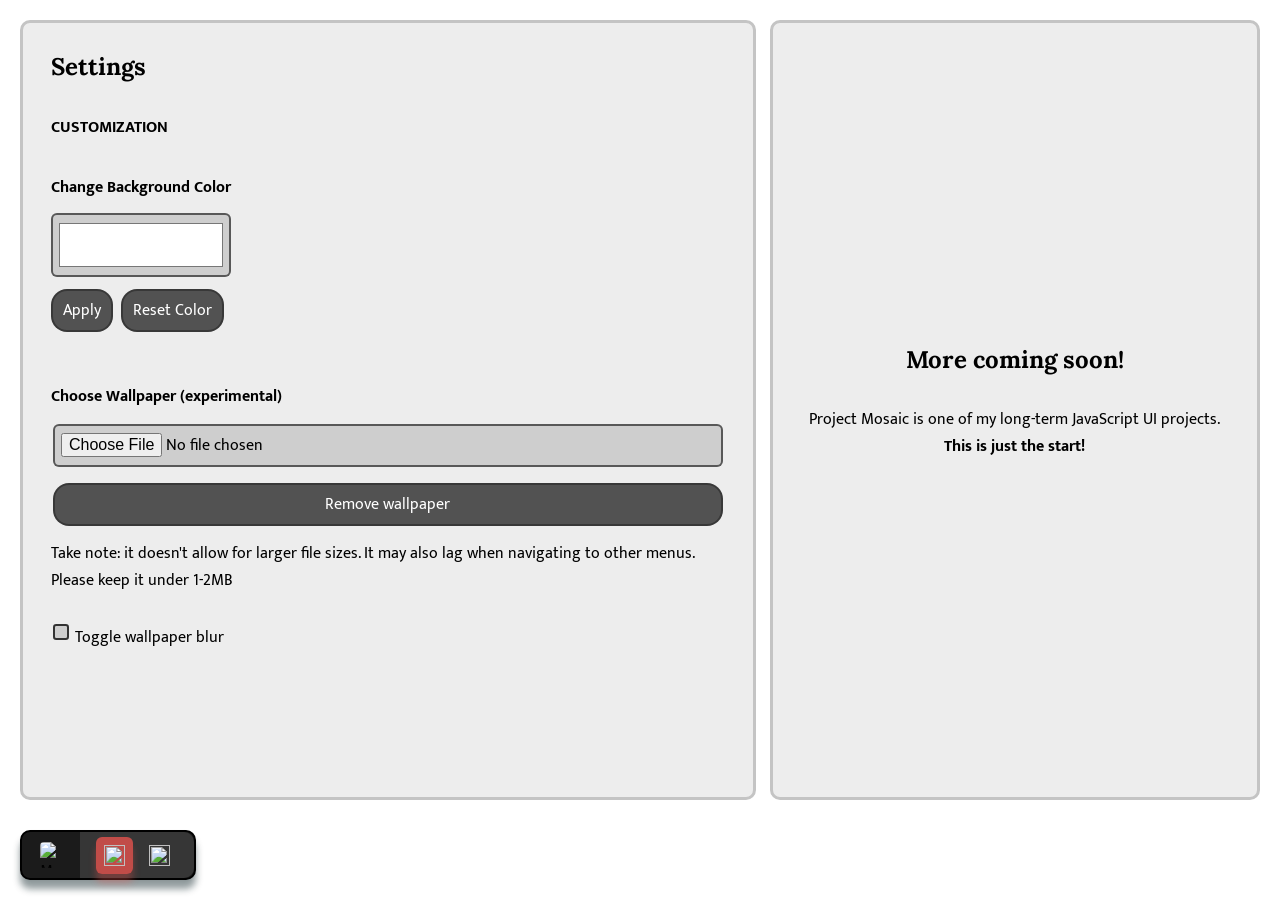
==== settings.html @ da39ecef "Add files via upload" ====
<!DOCTYPE html>
<html lang="en">
<head>
    <meta charset="UTF-8">
    <meta name="viewport" content="width=device-width, initial-scale=1.0">
    <title>Settings</title>
    <link rel="stylesheet" href="style.css">
    <script src="Settings.js" defer></script>
</head>
<body>
    <div id="wallpaper-layer"></div>

    <!---Nav bar-->
    <nav class="topbar" aria-label="Main navigation">

        <img src="assets/icon-04.png" width="30" height="30" alt="Mosaic logo">

        <div class="menu-buttonSection">

            <a id="settings" class="menu-button" href="settings.html" aria-label="Settings" aria-current="page">
                <img src="assets/Icon-01.png" width="35" height="35" alt="">
            </a>

            <a id="todo" class="menu-button" href="index.html" aria-label="To-do list">
                <img src="assets/Icon-02.png" width="35" height="35" alt="">
            </a>

        </div>
    </nav>

    <!---Settings-->
    <main class="settings-main">

        <section class="settings-panel settings-customization">

            <h1>Settings</h1>
            <h4>CUSTOMIZATION</h4>

            <label for="backgroundColor"><b>Change Background Color</b></label>
            <input type="color" id="backgroundColor" value="#ffffff">

            <div class="settings-actions">
                <button id="applyColor" type="button">Apply</button>
                <button id="reset" type="button">Reset Color</button>
            </div>

            <br>
            <label for="wallpaper-upload"><b>Choose Wallpaper (experimental)</b></label>
            <input type="file" id="wallpaper-upload" accept="image/*">
            <button id="remove-wallpaper" type="button">Remove wallpaper</button>
            <p>Take note: it doesn't allow for larger file sizes. It may also lag when navigating to other menus.<br>Please keep it under 1-2MB</p>
            <label for="blur">
                <input id="blur" name="wallpaper-blur" type="checkbox">
                Toggle wallpaper blur
            </label>
        </section>

        <section class="settings-panel settings-about">
            <h2>More coming soon!</h2>
            <p>Project Mosaic is one of my long-term JavaScript UI projects. <strong>This is just the start!</strong></p>
        </section>

    </main>
</body>
<script>
    const savedColor = localStorage.getItem("backgroundColor");

    if (savedColor !== null) {
        document.documentElement.style.setProperty(
            "--background-color",
            savedColor
        );
        document.getElementById("backgroundColor").value = savedColor;
    }
</script>
</html>
---- style.css ----
/* Load the project's display and body fonts. */
@import url('https://fonts.googleapis.com/css2?family=Lora:ital,wght@0,400..700;1,400..700&family=Mukta+Vaani:wght@200;300;400;500;600;700;800&display=swap');
 
:root {
/* CSS HEX */
--midnight-violet: #331832ff;
--raspberry-red: #d81e5bff;
--cinnabar: #f0544fff;
--ash-grey: #c6d8d3ff;
--papaya-whip: #fdf0d5ff;

--background-color: #ffffff;
}

/* Use the readable body font throughout the page. */
body {
    font-family: 'Mukta Vaani', sans-serif;
    margin: 0;
    background-color: var(--background-color);
    isolation: isolate;

    background-size: cover;
    background-position: center;
    background-repeat: no-repeat;
    background-attachment: fixed;
}

#wallpaper-layer {
    position: fixed;
    inset: 0;
    z-index: -1;

    background-size: cover;
    background-position: center;
    background-repeat: no-repeat;

    pointer-events: none;
}

#wallpaper-layer.wallpaper-blurred {
    filter: blur(8px);
    transform: scale(1.03);
}

/* Use the decorative font for primary headings. */
h1, h2, h3 {
    font-family: 'Lora', sans-serif;
}

/* Keep smaller headings in the body font with a bold weight. */
h4, h5, h6 {
    font-family: 'Mukta Vaani', sans-serif;
}

/* Add space inside the main content area. */
main {
    box-sizing: border-box;
    display: grid;
    grid-template-columns: minmax(0, 1.5fr) minmax(0, 0.7fr);
    grid-template-rows: auto auto minmax(0, 1fr); /* Add a dedicated row for the browser-like tab strip. */
    gap: 14px;
    height: 100%;
    min-height: 0;
    padding: 20px 20px 20px;
}

.mainArea {
    display: block;
    height: 100vh;
    height: 100dvh;
    min-height: 0;
    width: 100%;
}

main > #message {
    grid-column: 1 / -1;
    margin: 0;
}

main > section {
    box-sizing: border-box;
    min-width: 0;
    min-height: 0;
    margin: 0;
    overflow: auto;
}

/* Give sections a dark red background and spacing from following sections. */
section {
    background: #ededed;
    border: 3px solid #c4c4c4;
    padding: 20px;
    margin-bottom: 20px;
    border-radius: 10px;
}

.settingsection {
    border-radius: 0px;
    background-color: rgb(223, 222, 222);
    padding: 20px;
    gap: 10px;
}

.settings-main {
    grid-template-columns: minmax(0, 1.5fr) minmax(0, 1fr);
    grid-template-rows: minmax(0, 1fr);
    height: 100vh;
    height: 100dvh;
    padding: 20px 20px 100px;
}

.settings-main .settings-panel {
    display: flex;
    flex-direction: column;
    gap: 12px;
    padding: 28px;
}

.settings-main > section.settings-customization {
    grid-column: 1;
    grid-row: 1;
}

.settings-main > section.settings-about {
    grid-column: 2;
    grid-row: 1;
}

.settings-main h1,
.settings-main h2,
.settings-main h4,
.settings-main p {
    margin-top: 0;
}

.settings-customization input[type="color"] {
    box-sizing: border-box;
    cursor: pointer;
    height: 64px;
    margin: 0;
    padding: 4px;
    width: min(100%, 180px);
}

.settings-actions {
    display: flex;
    flex-wrap: wrap;
    gap: 8px;
}

.settings-actions button {
    margin: 0;
}

.settings-about {
    justify-content: center;
}

.settings-about h2,
.settings-about p {
    text-align: center;
}

@media (max-width: 800px) {
    .settings-main {
        align-content: start;
        grid-template-columns: minmax(0, 1fr);
        grid-template-rows: auto auto;
        height: auto;
        min-height: 100vh;
        min-height: 100dvh;
        padding: 20px 16px 100px;
    }

    .settings-main .settings-panel {
        min-height: 0;
    }

    .settings-main > section.settings-customization {
        grid-column: 1;
        grid-row: 1;
    }

    .settings-main > section.settings-about {
        grid-column: 1;
        grid-row: 2;
    }

    .settings-about {
        min-height: 180px;
    }
}












.topbar {
    position: fixed;
    top: 93%;
    left: 86%;
    transform: translateX(-50%);

    display: flex;
    align-items: center;
    justify-content: flex-start;
    gap: 12px;

    padding: 8px 16px;
    width: fit-content;
    max-width: calc(100% - 32px);

    background: rgb(27, 27, 27);
    border: 2px solid black;
    border-radius: 10px;
    box-sizing: border-box;
    z-index: 1000;

    box-shadow: 0px 9px 7px #071e2270, 0px 1px 3px rgba(0, 0, 0, 0.06);
}

@media (min-width: 601px) {
    .topbar {
        top: auto;
        right: auto;
        bottom: 20px;
        left: 20px;
        transform: none;
    }
}

.topbar > img:first-child {
    box-sizing: border-box;
    width: 30px;
    height: 30px;
    padding: 2px;
    border-radius: 6px;
    object-fit: contain;
}

.topbar .menu-icon {
    background: none;
    border: none;
    padding: 4px;
    margin: 0;
    width: 40px;
    height: 35px;
    border-radius: 0px;
    display: grid;
    place-items: center;
    cursor: pointer;
}
.topbar .menu-button {
    box-sizing: border-box;
    background: none;
    border: none;
    padding: 7px;
    margin: 0;
    width: 37px;
    height: 37px;
    border-radius: 6px;
    display: grid;
    place-items: center;
    flex: 0 0 37px;
    cursor: pointer;
    border: 1px solid #f0544f00;
    transition: background-color 0.2s;
}

.topbar .menu-button:hover {
    background: #f0544f38;
    border: 1px solid #f0544f4d;
    border-radius: 6px;
}

.topbar .menu-button[aria-current="page"] {
    background: rgba(240, 84, 79, 0.745);
    border: 1px solid #f0544f00;
    box-shadow: 0px 9px 7px rgba(240, 84, 79, 0.323);
}

.topbar .menu-button img {
    display: block;
    width: 100%;
    height: 100%;
    object-fit: contain;
}

.menu-buttonSection {
    display: flex;
    align-items: center;
    justify-content: flex-start;
    gap: 8px;
    padding: 0 16px;
    background: #363636;
    align-self: stretch;
    margin: -8px -16px -8px 0;
    padding-right: 16px;
    border-radius: 0 10px 10px 0;
}

.search {
    background: #000000;
    color:white;
    border: 2px solid #666666;
    border-radius: 10px;
    padding: 9px 9px;
    display: flex;
    height: 70%;
    width: 100%
}

.todo-section {
    padding: 4px 15px 15px;
    display: flex;
    flex-direction: row;
    background: rgb(27, 27, 27);
    border: 2px solid black;
    border-radius: 14px;
    box-shadow: 0px 9px 7px #071e2270, 0px 1px 3px rgba(0, 0, 0, 0.06);
}

.todo-section form {
    display: grid;
    grid-template-columns: minmax(0, 1fr) minmax(0, 1fr) auto;
    gap: 8px;
    width: 100%;
}

.todo-section form .todoHeaderText {
    grid-column: 1 / -1;
}

.todo-section form label,
.todo-section form input {
    box-sizing: border-box;
    width: 100%;
    min-width: 0;
}

.todo-section-input {
    background:black;
    color: white;
    border: 2px solid rgba(255, 255, 255, 0.494);
    transition: 0.2s;
}

.todo-section-input:hover {
    background:rgb(34, 34, 34);
    color: white;
    border: 2px solid rgba(255, 255, 255, 0.494);
    transition: 0.2s;
}

.todo-section-button {
    background:rgb(201, 54, 54);
    color: white;
    border: 2px solid rgba(255, 255, 255, 0.494);
    transition: 0.2s;
}

.todo-section-button:hover {
    background:rgb(201, 54, 54);
    color: white;
    border: 2px solid rgba(255, 255, 255, 0.494);
    transition: 0.2s;
}

.todo-section form .todo-section-button {
    justify-self: start;
    width: auto;
}

@media (min-width: 601px) and (max-width: 1100px) {
    .todo-section form {
        grid-template-columns: repeat(2, minmax(0, 1fr));
    }

    @media (max-width: 600px) {
        .todo-section form {
            grid-template-columns: minmax(0, 1fr);
        }

        .todo-section form .todo-section-button {
            width: auto;
        }
    }

    .todo-section form .todoHeaderText,
    .todo-section form .todo-section-button {
        grid-column: 1 / -1;
    }

    .todo-section form .todo-section-button {
        width: 100%;
    }
}



.list-browser {
    box-sizing: border-box;
    background: rgb(27, 27, 27);
    border: 2px solid black;
    grid-column: 1 / -1; 
    grid-row: 2; 
    display: flex;
    align-items: center;
    gap: 8px;
    min-width: 0;
    padding: 8px 15px;
    border-radius: 10px;
    overflow-x: auto;
    overflow-y: hidden;
    box-shadow: 0px 9px 7px #071e2270, 0px 1px 3px rgba(0, 0, 0, 0.06);
}

#todo-tabs { 
    display: flex;
    flex: 0 0 auto;
    flex-wrap: nowrap; 
    align-items: center; 
    gap: 6px;
    width: max-content;
    margin: 0;
    padding: 0;
}

#todo-tabs .list-tab-select,
#todo-tabs .list-tab-close {
    display: grid;
    flex: 0 0 auto; /* Keep tab labels readable without shrinking. */
    box-sizing: border-box; /* Include padding and border in the matching height. */
    place-items: center;
    height: 38px; /* Set the same explicit control height. */
    margin: 0; /* Remove global button margin from tab alignment. */
    border: 2px solid rgba(0, 0, 0, 0.252);
}

#todo-tabs .list-tab-select  {
    max-width: none;
    border-radius: 20px 0 0 20px;
    background: rgba(238, 238, 238, 0.274);
    padding: 0px 15px 0px;
    color: white;
    transition: 0.2s;
}

#todo-tabs .list-tab-select.list-tab-user {
    max-width: none;
    border-radius: 20px 0 0 20px;
    background: rgba(238, 238, 238, 0.274);
    padding: 0px 15px 0px;
    color: white;
    transition: 0.2s;
}

#todo-tabs .list-tab-select.list-tab-user:hover {
    border: solid 2px white;
    transition: 0.2s;
}





.list-tab {
    flex-shrink: 0;
}

#todo-tabs .list-tab-select[aria-selected="true"] {
    background: #f0544fff;
    border-color: transparent;
    padding: 0px 15px 0px;
    color: white;
}

#todo-tabs .list-tab-select[aria-selected="true"]:hover {
    background: #f0544fff;
    border-color: transparent;
    padding: 0px 15px 0px;
    color: white;
}

#todo-tabs .list-tab-select.list-tab-default[aria-selected="true"]:hover {
    background: #f0544fff;
    border-color: transparent;
    padding: 0px 15px 0px;
    color: white;
}

#add-list {
    box-sizing: border-box;
    display: grid;
    flex: 0 0 38px;
    place-items: center;
    height: 38px;
    margin: 0;
    padding: 0 10px;
    background: #00000077;
    border: 2px solid rgba(0, 0, 0, 0.426);
    border-radius: 20px;
    transition: 0.2s;
}

#add-list:hover {
    background: #f0544f;
    transition: 0.2s;
}

.list-tab { /* Pair each tab with its own close button. */
    display: inline-flex; /* Keep the label and close affordance together. */
    flex: 0 0 auto; /* Preserve tab width while scrolling. */
    align-items: center; /* Align both controls vertically. */
    min-width: 0; /* Prevent long names from widening the whole tab strip. */
}

#list-title {
    box-sizing: border-box;
    width: 100%;
    max-width: 100%;
    border: 0;
    background: transparent;
    color: inherit;
    font: inherit;
    font-family: 'Lora', sans-serif;
    background: none;
    border: 2px solid #80808052;
}

#list-title:hover {
    border: solid 2px rgba(7, 7, 7, 0.589);
    background-color: #cecece;
}

#todo-tabs .list-tab-close { 
    border-radius: 0px 20px 20px 0px;
    padding: 8px 12px;
    flex: 0 0 38px;
    border-left: 0;
    background: #000000b2;
    transform: 0.2s;
}
#todo-tabs .list-tab-close img {
    display: block;
    width: 15px;
    height: 15px;
    object-fit: contain;
}


#todo-tabs .list-tab-close:hover { 
    border-radius: 0px 20px 20px 0px;
    padding: 8px 12px;
    flex: 0 0 38px;
    border-left: 0;
    background: #000000f6;
    transform: 0.2s;
}

#todo-tabs .list-tab-select.list-tab-default {
    border-radius: 20px;
    padding: 0px 15px 0px;
}
#todo-tabs .list-tab-select.list-tab-default:hover {
    border: solid 2px white;
}



/* scrollbar stuff */

.list-browser {
    scrollbar-width: thin; 
    scrollbar-color: #f0544f #d0d0d0;
}

.list-browser::-webkit-scrollbar {
    height: 8px; /* Horizontal scrollbar height */
}

.list-browser::-webkit-scrollbar-track {
    background: #d0d0d0;
    border-radius: 8px;
}

.list-browser::-webkit-scrollbar-thumb {
    background: #f0544f;
    border-radius: 8px;
}





.todoHeaderText {
    color: white;
    font-size: 15px;
    margin-bottom: 2px;
}

.task-detail {
    grid-column: 2;
    grid-row: 3; /* Position task editing under the shared list-tab bar. */
}

main > section:not(.task-detail) { /* Place the task list beside its editor. */
    grid-column: 1; /* Keep the main list in the first column. */
    grid-row: 3; /* Align it beneath the shared tab strip. */
}

.task-detail form:not([hidden]) {
    display: grid;
    gap: 8px;
    max-width: 560px;
}

.task-detail input:not([type="checkbox"]),
.task-detail textarea {
    box-sizing: border-box;
    width: 100%;
    max-width: 100%;
}

.task-detail textarea {
    background-color: #cecece;
    border: 2px solid rgba(7, 7, 7, 0.589);
    border-radius: 6px;
    font: inherit;
    padding: 6px;
}

.task-attachments {
    display: grid;
    gap: 8px;
    min-width: 0;
}

.task-attachments > label {
    font-weight: 700;
    font-family: 'Mukta Vaani', sans-serif;
}

.task-attachments input[type="file"] {
    max-width: 100%;
    font-family: 'Mukta Vaani', sans-serif; ;
    transition: 0.2s;
}

#task-attachment-input::file-selector-button {
    font: inherit;
    background-color: rgba(0, 0, 0, 0.22);
    border: 2px solid rgba(0, 0, 0, 0.474);
    border-radius: 5px;
    color: black;
    padding: 10px;
    transition: 0.2s;
}

#task-attachment-input::file-selector-button:hover {
    background-color: #f0544f55;
    transition: 0.2s;
    border: 2px solid #f0544fe5;
}

#task-attachment-input:hover {
    background-color: rgba(240, 84, 79, 0.242);
    border: 2px solid rgba(0, 0, 0, 0.474);
    border-radius: 5px;
    color: black;
    transition: 0.2s;
}

#task-attachment-list {
    display: grid;
    gap: 6px;
    list-style: none;
    margin: 0;
    padding: 0;
}

#task-attachment-list li {
    align-items: center;
    background: rgba(0, 0, 0, 0.12);
    border: 2px solid rgba(0, 0, 0, 0.25);
    border-radius: 6px;
    display: flex;
    flex-wrap: wrap;
    gap: 8px;
    min-width: 0;
    padding: 8px;
}

#task-attachment-list li > span {
    flex: 1 1 180px;
    overflow-wrap: anywhere;
}

.attachment-preview-button {
    background: transparent;
    border: 1px solid rgba(0, 0, 0, 0.35);
    border-radius: 4px;
    cursor: pointer;
    flex: 0 0 56px;
    height: 56px;
    overflow: hidden;
    padding: 0;
    width: 56px;
}

.attachment-preview-button img {
    display: block;
    height: 100%;
    object-fit: cover;
    width: 100%;
}

.attachment-preview-button:focus-visible,
.task-image-preview button:focus-visible {
    outline: 3px solid #2563eb;
    outline-offset: 2px;
}

.task-image-preview {
    box-sizing: border-box;
    background: rgba(0, 0, 0, 0.12);
    border: 2px solid rgba(0, 0, 0, 0.25);
    border-radius: 6px;
    display: grid;
    flex: 1 1 100%;
    gap: 8px;
    min-width: 0;
    padding: 8px;
}

.task-image-preview-header {
    align-items: center;
    display: flex;
    flex-wrap: wrap;
    gap: 8px;
    justify-content: space-between;
    min-width: 0;
}

.task-image-preview-header span {
    flex: 1 1 180px;
    overflow-wrap: anywhere;
}

.task-image-preview img {
    display: block;
    height: auto;
    margin: 0 auto;
    max-height: 320px;
    max-width: 100%;
    object-fit: contain;
}

#task-attachment-list a,
#task-attachment-list button {
    flex: 0 0 auto;
}

#task-attachment-message {
    margin: 0;
}

.task-completed-label {
    align-items: center;
    display: flex;
    gap: 8px;
}

.task-completed-label input {
    margin: 0;
}

.task-detail-actions {
    display: flex;
    flex-wrap: wrap;
    gap: 8px;
}

textarea.task-title-input {
    box-sizing: border-box;
    font-family: 'Lora';
    font-size: 36px;
    font-weight: bold;
    background: none;
    border: 2px solid #80808052;
    line-height: 1.2;
    min-height: 2.4em;
    resize: vertical;
}

textarea.task-title-input:hover {
    font-weight: bold;
    border: solid 2px rgba(7, 7, 7, 0.589);
    background-color: #cecece;
    border-radius: 6px;
    transition: 0.2s;
}

.task-date-input {
    font-family: 'Mukta Vaani';
    font-size: 16px;
    background: none;
    border: 2px solid #80808052;
}

.task-date-input:hover {
    border: solid 2px rgba(7, 7, 7, 0.589);
    background-color: #cecece;
    border-radius: 6px;
    transition: 0.2s;
}

textarea.task-description-input {
    font-family: 'Mukta Vaani';
    font-size: 16px;
    background: none;
    border: 2px solid #80808052;
    border-radius: 6px;
    transition: 0.2s;
}

textarea.task-description-input:hover {
    border: solid 2px rgba(7, 7, 7, 0.589);
    background-color: #cecece;
    border-radius: 6px;
    transition: 0.2s;
}

#todo-table-body tr {
    cursor: pointer;
}

#todo-table-body tr:focus-visible {
    background-color: var(--cinnabar);
}

#todo-table-body tr.selected-task {
    background-color: var(--cinnabar);
}










input {
    background-color: #cecece;
    padding: 6px;
    font-family: "Mukta Vaani", sans-serif;
    font-size: 16px;
    border-radius: 6px;
    border: solid 2px rgba(7, 7, 7, 0.589);
    margin: 2px;
}

input[type="radio"] {
    font-family: "Mukta Vaani", sans-serif;
    appearance: none;
    width: 16px;
    height: 16px;
    border: 2px solid #333;
    border-radius: 20%;
    accent-color: #00272bff;
    padding: 1px;  
}
input[type="checkbox"] {
    appearance: none;
    width: 16px;
    height: 16px;
    border: 2px solid #333;
    border-radius: 20%;
    accent-color: #00272bff;
    padding: 1px;
}

input[type="radio"]:checked {
    background: #00272bff;
    border-color: #00272bff;
    box-shadow: inset 0 0 0 4px white;
}
input[type="checkbox"]:checked {
  background: #00272bff;
  border-color: #00272bff;
  box-shadow: inset 0 0 0 4px white;
}

input[type="range"] {
    background-color: red;
}

input[type="search"] {
    width: 100%
}



button {
    background:  rgb(82, 82, 82);
    padding: 6px 10px;
    font-family: "Mukta Vaani", sans-serif;
    font-size: 16px;
    border-radius: 16px;
    border: solid 2px rgba(56, 56, 56, 0.986);
    margin: 2px;
    color: white;
}

button:hover {
    background: #f0544fff;
    border: solid 2px rgb(188, 61, 57);
    cursor: pointer;
    color: black;
}

table {
    width: 100%;
    border-collapse: collapse;
}

th, td {
    padding: 10px;
    border-bottom: 1px solid black;
    text-align: left;
}

tr:hover {
    background-color: #66666670;
}

/* Visually distinguish completed tasks after they are moved to the bottom. */
.completed-task {
    color: #3b3b3b;
    background-color: #00800046;
    text-decoration: line-through;
}

.completed-task td:first-child {
    text-decoration: line-through;
    
}

.completed-task:hover {
    background-color: #008000be;
    color: white;
}

.overdue-task {
    background-color: rgba(238, 46, 49, 0.445);
    color: black;
    box-shadow: inset 4px 0 var(--racing-red);
}

.overdue-task:hover {
    color: black;
    background-color: rgba(238, 46, 49, 0.801);
}

@media (max-width: 1100px) {
    #task-detail-empty img {
        display: none;
    }

    #task-detail-empty:not([hidden]) {
        box-sizing: border-box;
        display: flex;
        flex-direction: column;
        justify-content: center;
        min-height: 100%;
        text-align: center;
    }
}



@media (max-width: 600px) {
    .settings-main {
        padding: 88px 12px 100px;
    }

    .mainArea {
        height: auto;
        min-height: 100vh;
        min-height: 100dvh;
    }

    main {
        grid-template-columns: minmax(0, 1fr);
        grid-template-rows: auto auto minmax(55vh, auto) minmax(45vh, auto); /* Reserve separate mobile rows for tabs and both panels. */
        min-height: 100vh;
        min-height: 100dvh;
        height: auto;
        padding: 88px 12px 12px;
    }

    main > #message,
    .task-detail {
        grid-column: 1;
    }

    .task-detail {
        grid-row: auto; /* Let the editor follow the list vertically on mobile. */
    }

    .list-browser { /* Stack browser tabs above list actions on phones. */
        flex-wrap: wrap; /* Wrap controls when the viewport is narrow. */
        align-items: center; /* Keep wrapped controls vertically aligned. */
    }

    .topbar {
        top: 30px;
        right: auto;
        left: 8px;
        transform: none;
        width: calc(100% - 16px);
        max-width: none;
        gap: 10px;
        padding: 6px 10px;
    }

    .menu-buttonSection {
        flex: 1 1 auto;
        min-width: 0;
        gap: 10px;
        margin: -6px -10px -6px 0;
        padding: 0 10px;
    }

    .topbar .search {
        flex: 1 1 0;
        width: auto;
        min-width: 0;
        box-sizing: border-box;
        padding: 6px;
        width: 50%;
    }
}
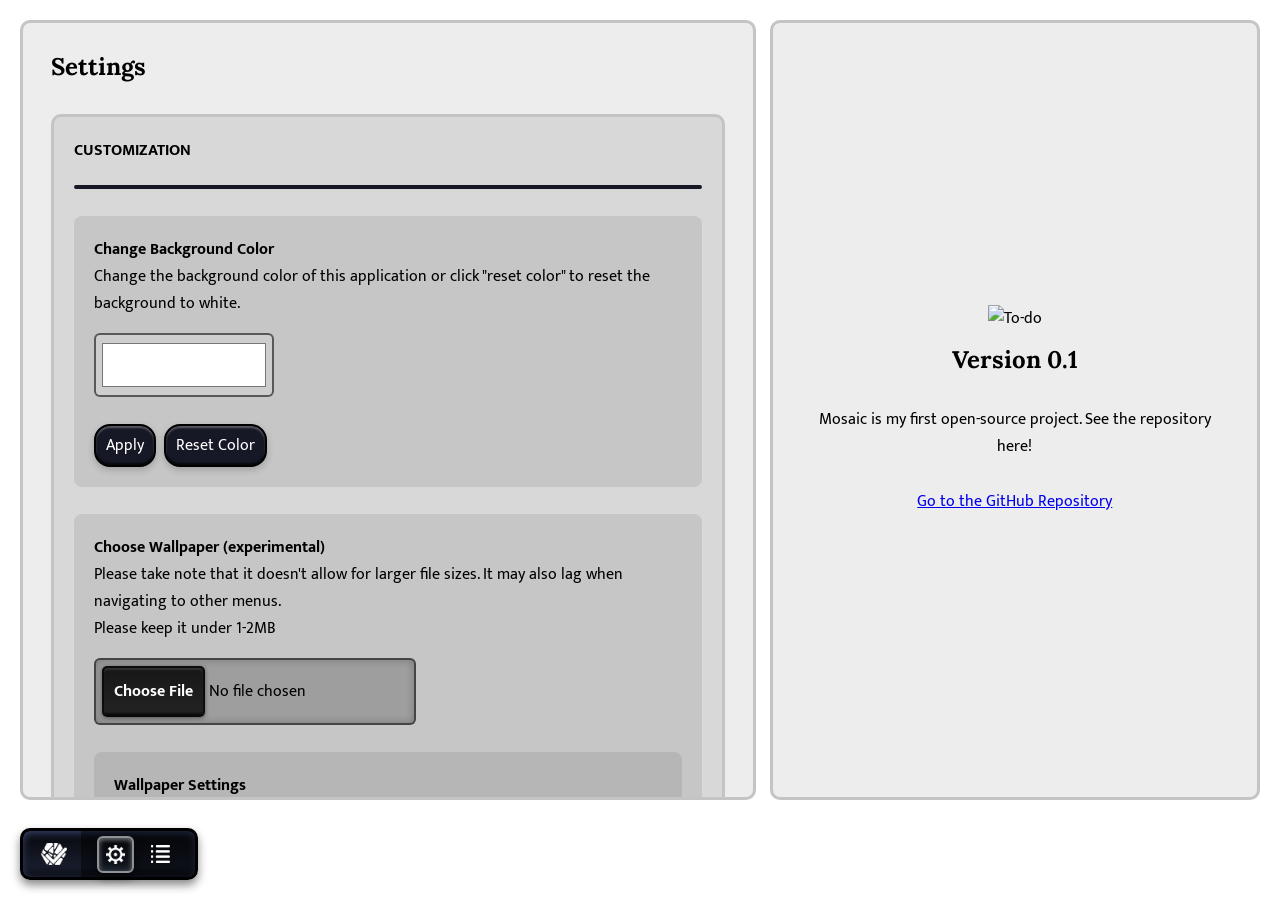
==== commit fbfb7453: "Revamp settings page with customization and backup features Updated settings.html to enhance customi" ====
--- a/settings.html
+++ b/settings.html
@@ -6,6 +6,7 @@
     <title>Settings</title>
     <link rel="stylesheet" href="style.css">
     <script src="Settings.js" defer></script>
+    <script src="Port.js" defer></script>
 </head>
 <body>
     <div id="wallpaper-layer"></div>
@@ -31,36 +32,102 @@
     <!---Settings-->
     <main class="settings-main">
 
-        <section class="settings-panel settings-customization">
+        <section class="settings-panel settings-customization texture">
 
             <h1>Settings</h1>
+
+            <!--Customization Section-->
+            <section class="settings-subsection">
             <h4>CUSTOMIZATION</h4>
-
-            <label for="backgroundColor"><b>Change Background Color</b></label>
-            <input type="color" id="backgroundColor" value="#ffffff">
-
+            <hr class="settings-divider">
+            <br>
+            
+            <div class="settings-subsubsection">
+            <!--Background Color-->
+            <label for="backgroundColor"><b>Change Background Color</b></label><br>
+            <p>Change the background color of this application or click "reset color" to reset the background to white.</p>
+            <input type="color" id="backgroundColor" value="#ffffff"><br><br>
+            
+            <!--Apply/Reset Color-->
             <div class="settings-actions">
                 <button id="applyColor" type="button">Apply</button>
                 <button id="reset" type="button">Reset Color</button>
             </div>
+            </div>
+            
+            <br>
 
-            <br>
-            <label for="wallpaper-upload"><b>Choose Wallpaper (experimental)</b></label>
-            <input type="file" id="wallpaper-upload" accept="image/*">
-            <button id="remove-wallpaper" type="button">Remove wallpaper</button>
-            <p>Take note: it doesn't allow for larger file sizes. It may also lag when navigating to other menus.<br>Please keep it under 1-2MB</p>
+            
+            <!--Experimental Wallpaper Feature-->
+            <div class="settings-subsubsection">
+            <label for="wallpaper-upload"><b>Choose Wallpaper (experimental)</b></label><BR>
+                <p>Please take note that it doesn't allow for larger file sizes. It may also lag when navigating to other menus.<br>Please keep it under 1-2MB</p>
+            <input type="file" id="wallpaper-upload" accept="image/*"><BR><br>
+            
+            <div class="settings-subsubsection">
+            <p><b>Wallpaper Settings</b></p>
+            
+            <!--Experimental Wallpaper Blur-->
             <label for="blur">
                 <input id="blur" name="wallpaper-blur" type="checkbox">
                 Toggle wallpaper blur
             </label>
+
+            <!--Remove Wallpaper-->
+            <br><br>
+            <button id="remove-wallpaper" type="button">Remove wallpaper</button>
+            </div>
+            </div>
+
+            </section>
+
+            <!--Backup Section-->
+            <section class="settings-subsection">
+            <h4>BACKUP</h4>
+            <hr class="settings-divider">
+            <br>
+
+            <p class="status" id="backupmessage" role="status" aria-live="polite"></p>
+
+            <p>Export your list, attatchments and settings to a downloadable JSON file</p>
+            <button id="export-backup" type="button">Export all data</button><br><br>
+            <br>
+
+            <p>Import your list, attatchments and settings from an instance of Mosaic<BR><B>IMPORTING WILL REPLACE ALL YOUR DATA AND IS NOT REVERSABLE.</B></p> 
+            <input id="import-backup-file" type="file" accept=".json,application/json" hidden>
+            <button id="import-backup" type="button">Import Backup</button><br><br>
+            </section>
         </section>
 
-        <section class="settings-panel settings-about">
-            <h2>More coming soon!</h2>
-            <p>Project Mosaic is one of my long-term JavaScript UI projects. <strong>This is just the start!</strong></p>
+        <!--About Section-->
+        <section class="settings-panel settings-about texture">
+            <center>
+            <img 
+                src="assets/mosaic.png" 
+                width="250" 
+                height="46" 
+                alt="To-do">
+            </center>
+            <h2>Version 0.1</h2>
+            <p>Mosaic is my first open-source project. See the repository here!</p>
+            <center><a href="https://github.com/anythingbutausername/mosaic">Go to the GitHub Repository</a></center>
+
         </section>
 
     </main>
+
+    <!--Import confirmation dialog-->
+    <dialog class="BadConfirmation" id="import-confirmation" aria-labelledby="import-confirmation-title">
+
+        <center><h2 id="import-confirmation-title">Replace Mosaic data?</h2></center>
+        <center><p>Importing this backup will replace all Mosaic data on this device. <b>This is not reversable!</b></p></center>
+
+        <div class="confirmation-actions">
+            <button class="importantButton" id="cancel-import" type="button">Cancel</button>
+            <button class="DangerButton" id="confirm-import" type="button">Import backup</button>
+        </div>
+
+    </dialog>
 </body>
 <script>
     const savedColor = localStorage.getItem("backgroundColor");
@@ -73,4 +140,4 @@
         document.getElementById("backgroundColor").value = savedColor;
     }
 </script>
-</html>+</html>
--- a/style.css
+++ b/style.css
@@ -3,11 +3,11 @@
  
 :root {
 /* CSS HEX */
---midnight-violet: #331832ff;
---raspberry-red: #d81e5bff;
---cinnabar: #f0544fff;
---ash-grey: #c6d8d3ff;
---papaya-whip: #fdf0d5ff;
+--shadow-grey: #161925ff;
+--twilight-indigo: #23395bff;
+--rich-cerulean: #406e8eff;
+--powder-blue: #8ea8c3ff;
+--frozen-water: #cbf7edff;
 
 --background-color: #ffffff;
 }
@@ -191,17 +191,18 @@
     }
 }
 
-
-
-
-
-
-
-
-
-
-
-
+/*PAPER TEXTURE!*/
+
+.texture {
+    background-image: url("assets/papertexture.jpg");
+    background-repeat: repeat;
+    background-size: 300px 300px;
+}
+
+
+
+/*MENU BAR SECTION*/
+/*Menu bar (name like that because it was intended to be a top nav bar*/
 .topbar {
     position: fixed;
     top: 93%;
@@ -217,13 +218,15 @@
     width: fit-content;
     max-width: calc(100% - 32px);
 
-    background: rgb(27, 27, 27);
-    border: 2px solid black;
+    background: linear-gradient(to bottom, rgb(7, 8, 12), #1e2335);
+    border: 3px solid black;
     border-radius: 10px;
     box-sizing: border-box;
     z-index: 1000;
 
-    box-shadow: 0px 9px 7px #071e2270, 0px 1px 3px rgba(0, 0, 0, 0.06);
+    box-shadow: inset 0 2px 8px #3e4975, /*Light*/
+        inset 0 -4px 8px rgb(0, 0, 0), /*Dark*/
+        0 5px 10px rgba(0, 0, 0, 0.468) /*Shadow beneath*/
 }
 
 @media (min-width: 601px) {
@@ -236,6 +239,7 @@
     }
 }
 
+/*logo*/
 .topbar > img:first-child {
     box-sizing: border-box;
     width: 30px;
@@ -245,6 +249,7 @@
     object-fit: contain;
 }
 
+/*mosaic icon*/
 .topbar .menu-icon {
     background: none;
     border: none;
@@ -257,6 +262,8 @@
     place-items: center;
     cursor: pointer;
 }
+
+/*menu button*/
 .topbar .menu-button {
     box-sizing: border-box;
     background: none;
@@ -270,22 +277,39 @@
     place-items: center;
     flex: 0 0 37px;
     cursor: pointer;
-    border: 1px solid #f0544f00;
+    border: 2px solid #f0544f00;
     transition: background-color 0.2s;
 }
 
+/*when hovered*/
 .topbar .menu-button:hover {
-    background: #f0544f38;
-    border: 1px solid #f0544f4d;
+    background: linear-gradient(to bottom, rgb(7, 8, 12), #1e2335);
+    border: 2px solid #ffffff8c;
     border-radius: 6px;
-}
-
+    transition: 0.2s
+}
+
+/*when hovered*/
+.topbar .menu-button:active {
+    background: linear-gradient(to bottom, rgb(7, 8, 12), #1e2335);
+    border: 2px solid #ffffff8c;
+    border-radius: 6px;
+    box-shadow: inset 0 -2px 8px #b3dfff32, /*Light*/
+        inset 0 2px 4px rgba(137, 137, 137, 0.715), /*Dark*/
+        0 5px 10px rgba(0, 0, 0, 0.468) /*Shadow beneath*/;
+    transition: 0.2s
+}
+
+/*when active*/
 .topbar .menu-button[aria-current="page"] {
-    background: rgba(240, 84, 79, 0.745);
-    border: 1px solid #f0544f00;
-    box-shadow: 0px 9px 7px rgba(240, 84, 79, 0.323);
-}
-
+    border: 2px solid #ffffff8c;
+    box-shadow: inset 0 -2px 8px #b3dfff32, /*Light*/
+        inset 0 2px 4px rgba(137, 137, 137, 0.715), /*Dark*/
+        0 5px 10px rgba(0, 0, 0, 0.468) /*Shadow beneath*/;
+        transition: 0.2s;
+}
+
+/*button image*/
 .topbar .menu-button img {
     display: block;
     width: 100%;
@@ -293,40 +317,60 @@
     object-fit: contain;
 }
 
+/*secondary section where the buttons are*/
 .menu-buttonSection {
     display: flex;
     align-items: center;
     justify-content: flex-start;
     gap: 8px;
     padding: 0 16px;
-    background: #363636;
+    background: rgba(0, 0, 0, 0.459);
     align-self: stretch;
     margin: -8px -16px -8px 0;
     padding-right: 16px;
-    border-radius: 0 10px 10px 0;
-}
-
-.search {
-    background: #000000;
-    color:white;
-    border: 2px solid #666666;
-    border-radius: 10px;
-    padding: 9px 9px;
-    display: flex;
-    height: 70%;
-    width: 100%
-}
-
+    border-radius: 0 7px 7px 0;
+}
+
+
+/*TODO HEADER SECTION*/
+/*list names*/
+#list-title {
+    box-sizing: border-box;
+    width: 100%;
+    max-width: 100%;
+    border: 0;
+    background: transparent;
+    color: inherit;
+    font: inherit;
+    font-family: 'Lora', sans-serif;
+    background: none;
+    border: 2px solid #80808052;
+}
+
+/*list name on hover*/
+#list-title:hover {
+    border: solid 2px rgba(7, 7, 7, 0.589);
+    background-color: #cecece;
+}
+
+
+/*ADD TASK SECTION*/
+/*todo section itself*/
 .todo-section {
     padding: 4px 15px 15px;
     display: flex;
     flex-direction: row;
-    background: rgb(27, 27, 27);
-    border: 2px solid black;
+    background: linear-gradient(to bottom, rgb(7, 8, 12), #1e2335);
+    border: 3px solid black;
     border-radius: 14px;
-    box-shadow: 0px 9px 7px #071e2270, 0px 1px 3px rgba(0, 0, 0, 0.06);
-}
-
+
+
+    box-shadow: inset 0 2px 8px #3e4975, /*Light*/
+            inset 0 -4px 8px rgb(0, 0, 0), /*Dark*/
+            0 5px 10px rgba(0, 0, 0, 0.468) /*Shadow beneath*/
+}
+
+/*form positioning*/
 .todo-section form {
     display: grid;
     grid-template-columns: minmax(0, 1fr) minmax(0, 1fr) auto;
@@ -334,8 +378,10 @@
     width: 100%;
 }
 
+/*header task, labels, texts*/
 .todo-section form .todoHeaderText {
     grid-column: 1 / -1;
+    font-weight: bold;
 }
 
 .todo-section form label,
@@ -345,33 +391,50 @@
     min-width: 0;
 }
 
+
+/*Inputs*/
 .todo-section-input {
-    background:black;
+    background: linear-gradient(to bottom, rgb(7, 8, 12), #161925ff);
     color: white;
     border: 2px solid rgba(255, 255, 255, 0.494);
     transition: 0.2s;
 }
 
+
 .todo-section-input:hover {
-    background:rgb(34, 34, 34);
-    color: white;
-    border: 2px solid rgba(255, 255, 255, 0.494);
-    transition: 0.2s;
-}
-
+    background:linear-gradient(to bottom, rgb(49, 56, 83), #161925ff);
+    color: white;
+    border: 2px solid rgba(255, 255, 255, 0.708);
+    transition: 0.2s;
+}
+ 
+/*Add button*/
 .todo-section-button {
-    background:rgb(201, 54, 54);
-    color: white;
-    border: 2px solid rgba(255, 255, 255, 0.494);
-    transition: 0.2s;
-}
-
+    background:#23395bff;
+    color: white;
+    border: 2px solid rgba(255, 255, 255, 0.313);
+    transition: 0.2s;
+}
+
+/*Add task button hover*/
 .todo-section-button:hover {
-    background:rgb(201, 54, 54);
-    color: white;
-    border: 2px solid rgba(255, 255, 255, 0.494);
-    transition: 0.2s;
-}
+    background:#406e8eff;
+    color: white;
+    border: 2px solid rgba(255, 255, 255, 0.731);
+    transition: 0.2s;
+}
+
+/*Add task button active*/
+.todo-section-button:active {
+    background:#406e8eff;
+    color: white;
+    border: 2px solid rgba(255, 255, 255, 0.731);
+    transition: 0.2s;
+    box-shadow: inset -0px -2px 2px #ffffff1f,  /*Light*/
+            inset 0px 2px 2px #000000a0, /*Dark*/
+            0 1px 4px rgba(0, 0, 0, 0.468) /*Shadow beneath*/
+}
+
 
 .todo-section form .todo-section-button {
     justify-self: start;
@@ -404,10 +467,11 @@
 }
 
 
-
+/*DA REAL TOP BAR NA MAY TABS STUFF SECTION*/
+/*List of ToDo Browser*/
 .list-browser {
     box-sizing: border-box;
-    background: rgb(27, 27, 27);
+    background: linear-gradient(to bottom, rgb(7, 8, 12), #1e2335);
     border: 2px solid black;
     grid-column: 1 / -1; 
     grid-row: 2; 
@@ -419,9 +483,12 @@
     border-radius: 10px;
     overflow-x: auto;
     overflow-y: hidden;
-    box-shadow: 0px 9px 7px #071e2270, 0px 1px 3px rgba(0, 0, 0, 0.06);
-}
-
+    box-shadow: inset 0 2px 8px #2f3758, /*Light*/
+        inset 0 -4px 8px rgb(0, 0, 0), /*Dark*/
+        0 5px 10px rgba(0, 0, 0, 0.468) /*Shadow beneath*/
+}
+
+/*Ttabs section*/
 #todo-tabs { 
     display: flex;
     flex: 0 0 auto;
@@ -433,6 +500,7 @@
     padding: 0;
 }
 
+/*tab select and close button*/
 #todo-tabs .list-tab-select,
 #todo-tabs .list-tab-close {
     display: grid;
@@ -441,61 +509,111 @@
     place-items: center;
     height: 38px; /* Set the same explicit control height. */
     margin: 0; /* Remove global button margin from tab alignment. */
-    border: 2px solid rgba(0, 0, 0, 0.252);
-}
-
-#todo-tabs .list-tab-select  {
+}
+
+/*User-made tabs*/
+#todo-tabs .list-tab-select.list-tab-user {
+    position: relative;
+    z-index: 0;
     max-width: none;
     border-radius: 20px 0 0 20px;
-    background: rgba(238, 238, 238, 0.274);
+    background: linear-gradient(to bottom, #131520, #2b334d);
     padding: 0px 15px 0px;
     color: white;
     transition: 0.2s;
-}
-
-#todo-tabs .list-tab-select.list-tab-user {
-    max-width: none;
-    border-radius: 20px 0 0 20px;
-    background: rgba(238, 238, 238, 0.274);
-    padding: 0px 15px 0px;
-    color: white;
-    transition: 0.2s;
-}
-
+    border:none;
+}
+
+/*unselected - hover*/
 #todo-tabs .list-tab-select.list-tab-user:hover {
-    border: solid 2px white;
-    transition: 0.2s;
-}
-
-
-
-
-
+    border: solid 2px rgba(255, 255, 255, 0.639);
+    background: linear-gradient(to bottom, #25283d, #384264);
+    transition: 0.2s;
+    border:none;
+}
+
+/*list tab button clusters*/
 .list-tab {
     flex-shrink: 0;
 }
 
+/*selected tabs*/
 #todo-tabs .list-tab-select[aria-selected="true"] {
-    background: #f0544fff;
-    border-color: transparent;
+    background:#406e8eff;
     padding: 0px 15px 0px;
     color: white;
-}
-
+    border:none;
+}
+
+/*hover*/
 #todo-tabs .list-tab-select[aria-selected="true"]:hover {
-    background: #f0544fff;
-    border-color: transparent;
+    background:#355a75;
     padding: 0px 15px 0px;
     color: white;
+    border:none;
+}
+
+/*clicked*/
+#todo-tabs .list-tab-select[aria-selected="true"]:active {
+    background:#355a75;
+    padding: 0px 15px 0px;
+    border:none;
+    color: white;
+        box-shadow: inset 0 -2px 8px #b3dfff32, /*Light*/
+            inset 0 1px 4px rgb(0, 0, 0), /*Dark*/
+            0 5px 10px rgba(0, 0, 0, 0.468) /*Shadow beneath*/
+}
+
+
+/*normal*/
+
+/*default and hover*/
+#todo-tabs .list-tab-select.list-tab-default {
+    position: relative;
+    z-index: 0;
+    border-radius: 20px;
+    padding: 0px 15px 0px;
+    background: linear-gradient(to bottom, #131520, #2b334d);
+}
+#todo-tabs .list-tab-select.list-tab-default:hover {
+    background: linear-gradient(to bottom, #25283d, #384264);
+    color: white;
+    transition: 0.2s;
+}
+
+/*clicked*/
+#todo-tabs .list-tab-select.list-tab-default:active {
+    background: linear-gradient(to bottom, #25283d, #384264);
+    color: white;
+    transition: 0.2s;
+    box-shadow: inset 0 -2px 8px #b3dfff32, /*Light*/
+        inset 0 1px 4px rgb(0, 0, 0), /*Dark*/
+        0 5px 10px rgba(0, 0, 0, 0.468) /*Shadow beneath*/
+}
+
+/*selected*/
+#todo-tabs .list-tab-select.list-tab-default[aria-selected="true"] {
+    background:#406e8eff;
+    padding: 0px 15px 0px;
+    color: white;
 }
 
 #todo-tabs .list-tab-select.list-tab-default[aria-selected="true"]:hover {
-    background: #f0544fff;
-    border-color: transparent;
+    background:#355a75;
     padding: 0px 15px 0px;
     color: white;
 }
 
+#todo-tabs .list-tab-select.list-tab-default[aria-selected="true"]:active {
+    background:#355a75;
+    padding: 0px 15px 0px;
+    color: white;
+    box-shadow: inset 0 -2px 8px #b3dfff32, /*Light*/
+        inset 0 1px 4px rgb(0, 0, 0), /*Dark*/
+        0 5px 10px rgba(0, 0, 0, 0.468) /*Shadow beneath*/
+}
+
+/*Add button*/
 #add-list {
     box-sizing: border-box;
     display: grid;
@@ -504,73 +622,106 @@
     height: 38px;
     margin: 0;
     padding: 0 10px;
-    background: #00000077;
-    border: 2px solid rgba(0, 0, 0, 0.426);
+    background: linear-gradient(to bottom, #131520, #2b334d);
+    border: 2px solid #000000;
     border-radius: 20px;
     transition: 0.2s;
 }
 
 #add-list:hover {
-    background: #f0544f;
-    transition: 0.2s;
-}
-
-.list-tab { /* Pair each tab with its own close button. */
-    display: inline-flex; /* Keep the label and close affordance together. */
-    flex: 0 0 auto; /* Preserve tab width while scrolling. */
-    align-items: center; /* Align both controls vertically. */
-    min-width: 0; /* Prevent long names from widening the whole tab strip. */
-}
-
-#list-title {
-    box-sizing: border-box;
-    width: 100%;
-    max-width: 100%;
-    border: 0;
-    background: transparent;
-    color: inherit;
-    font: inherit;
-    font-family: 'Lora', sans-serif;
-    background: none;
-    border: 2px solid #80808052;
-}
-
-#list-title:hover {
-    border: solid 2px rgba(7, 7, 7, 0.589);
-    background-color: #cecece;
-}
-
+    transition: 0.2s;
+}
+
+#add-list:active {
+    transition: 0.2s;
+    border-color: white;
+    box-shadow: inset 0 -2px 8px #b3dfff32, /*Light*/
+        inset 0 2px 4px rgba(137, 137, 137, 0.715), /*Dark*/
+        0 5px 10px rgba(0, 0, 0, 0.468) /*Shadow beneath*/
+}
+
+#todo-tabs .list-tab {
+    position: relative;
+    z-index: 1;
+    border: 2px solid #000000;
+    transition: 0.2s;
+}
+
+#todo-tabs .list-tab:hover {
+    border: solid 2px rgba(255, 255, 255, 0.639);
+    transition: 0.2s;
+}
+#todo-tabs .list-tab:active {
+    border: solid 2px rgb(255, 255, 255);
+        box-shadow: inset 0 -2px 8px #b3dfff32, /*Light*/
+        inset 0 2px 4px rgba(137, 137, 137, 0.715), /*Dark*/
+        0 5px 20px rgba(203, 203, 203, 0.468); /*Shadow beneath*/
+        transition: 0.2s;
+}
+
+#todo-tabs .list-tab-select,
+#todo-tabs .list-tab-close {
+    border: none;
+    outline: none;
+}
+
+#todo-tabs .list-tab[aria-selected="true"],
+#todo-tabs .list-tab[aria-selected="true"]:hover {
+    border-color: #fff;
+}
+
+/*clustering*/
+.list-tab { 
+    display: inline-flex; 
+    flex: 0 0 auto; 
+    align-items: center;
+    min-width: 0; 
+    border-radius: 21px;
+    border: 2px solid #374263;
+    transition: border-color 0.2s;
+}
+
+.list-tab:hover,
+.list-tab:focus-within {
+    border-color: #dff1fdf1;
+}
+
+
+/*close button*/
 #todo-tabs .list-tab-close { 
     border-radius: 0px 20px 20px 0px;
-    padding: 8px 12px;
+    padding: 8px 16px;
     flex: 0 0 38px;
     border-left: 0;
-    background: #000000b2;
+    background: linear-gradient(to bottom, #050609, #161724);
     transform: 0.2s;
 }
+
 #todo-tabs .list-tab-close img {
     display: block;
-    width: 15px;
-    height: 15px;
+    width: 10px;
+    height: 10px;
     object-fit: contain;
 }
-
 
 #todo-tabs .list-tab-close:hover { 
     border-radius: 0px 20px 20px 0px;
-    padding: 8px 12px;
+    padding: 8px 16px;
     flex: 0 0 38px;
     border-left: 0;
     background: #000000f6;
     transform: 0.2s;
-}
-
-#todo-tabs .list-tab-select.list-tab-default {
-    border-radius: 20px;
-    padding: 0px 15px 0px;
-}
-#todo-tabs .list-tab-select.list-tab-default:hover {
-    border: solid 2px white;
+    background: linear-gradient(to top, #670404, #820404);
+}
+
+#todo-tabs .list-tab-close:active { 
+    border-radius: 0px 20px 20px 0px;
+    padding: 8px 16px;
+    flex: 0 0 38px;
+    border-left: 0;
+    background: #000000f6;
+    transform: 0.2s;
+    background: linear-gradient(to top, #320202, #570303);
 }
 
 
@@ -583,7 +734,7 @@
 }
 
 .list-browser::-webkit-scrollbar {
-    height: 8px; /* Horizontal scrollbar height */
+    height: 12px; /* Horizontal scrollbar height */
 }
 
 .list-browser::-webkit-scrollbar-track {
@@ -605,6 +756,9 @@
     font-size: 15px;
     margin-bottom: 2px;
 }
+
+
+/*Task detail*/
 
 .task-detail {
     grid-column: 2;
@@ -637,65 +791,158 @@
     padding: 6px;
 }
 
+/* Attachments */
+
 .task-attachments {
     display: grid;
     gap: 8px;
     min-width: 0;
 }
 
+/*task attachment input*/
 .task-attachments > label {
     font-weight: 700;
     font-family: 'Mukta Vaani', sans-serif;
 }
 
+/*outer "no files selected*/
 .task-attachments input[type="file"] {
     max-width: 100%;
     font-family: 'Mukta Vaani', sans-serif; ;
     transition: 0.2s;
-}
-
+    background-color: rgba(0, 0, 0, 0.2);
+    box-shadow: inset 0 0 10px #0000003d;
+    margin: 0;
+
+}
+
+#task-attachment-input:hover {
+    background-color: rgba(35, 57, 91, 0.345);
+    border: 2px solid #36588bb8;
+    border-radius: 5px;
+    color: black;
+    transition: 0.2s;
+}
+
+#task-attachment-input:active {
+    background-color: rgba(35, 57, 91, 0.345);
+    border: 2px solid #c0d9ff;
+    border-radius: 5px;
+    color: black;
+    transition: 0.2s;
+    box-shadow: inset 0 -2px 8px #a2c7ff3b, /*Light*/
+    inset 0 2px 4px #3f67a3, /*Dark*/
+    0 5px 20px rgba(203, 203, 203, 0.468); /*Shadow beneath*/
+}
+
+/*browse... button*/
 #task-attachment-input::file-selector-button {
     font: inherit;
-    background-color: rgba(0, 0, 0, 0.22);
-    border: 2px solid rgba(0, 0, 0, 0.474);
+    font-weight: bold;
+    background: linear-gradient(to bottom, rgb(23, 23, 23), rgb(35, 35, 35));
+    border: 2px solid rgba(0, 0, 0, 0.615);
     border-radius: 5px;
-    color: black;
+    color: white;
     padding: 10px;
     transition: 0.2s;
-}
-
+    box-shadow: inset -0px 2px 2px #ffffff1f, /*Light*/
+            inset 0px -2px 2px rgba(0, 0, 0, 0.628), /*Dark*/
+            0 1px 4px rgba(0, 0, 0, 0.468) /*Shadow beneath*/
+}
+
+/*hover and active*/
 #task-attachment-input::file-selector-button:hover {
-    background-color: #f0544f55;
-    transition: 0.2s;
-    border: 2px solid #f0544fe5;
-}
-
-#task-attachment-input:hover {
-    background-color: rgba(240, 84, 79, 0.242);
-    border: 2px solid rgba(0, 0, 0, 0.474);
-    border-radius: 5px;
-    color: black;
-    transition: 0.2s;
-}
-
+    background: linear-gradient(to bottom, rgb(53, 53, 53), rgb(62, 62, 62));
+    transition: 0.2s;
+    border: 2px solid #ffffff;
+    color: white;
+}
+
+#task-attachment-input::file-selector-button:active {
+    background: linear-gradient(to bottom, #23395bff, #3f67a3) ;
+    transition: 0.2s;
+    border: 2px solid #c0d9ff;
+    color: white;
+    box-shadow: inset 0 -2px 8px #63a1ff3b, /*Light*/
+    inset 0 2px 4px #3f67a3, /*Dark*/
+    0 5px 20px rgba(203, 203, 203, 0.468); /*Shadow beneath*/
+}
+
+
+
+/* Delete, Download Buttons*/
+#task-attachment-list .attachment-action-button {
+    align-items: center;
+    display: inline-flex;
+    gap: 6px;
+    justify-content: center;
+    min-height: 38px;
+    border-radius: 4px;
+    background: linear-gradient(to bottom, rgb(23, 23, 23), rgb(35, 35, 35));
+}
+
+#task-attachment-list .attachment-action-button img {
+    height: 20px;
+    object-fit: contain;
+    width: 20px;
+}
+
+#task-attachment-list .attachment-action-button:hover {
+    color: white;
+    background: linear-gradient(to bottom, rgb(53, 53, 53), rgb(62, 62, 62));
+    border-color: white;
+}
+
+#task-attachment-list .attachment-action-button:active {
+    color: white;
+    background: linear-gradient(to bottom, #23395bff, #3f67a3) ;
+    border-color: white;
+    box-shadow: inset 0 -2px 8px #63a1ff3b, /*Light*/
+    inset 0 2px 4px #3f67a3, /*Dark*/
+    0 5px 20px rgba(203, 203, 203, 0.468); /*Shadow beneath*/
+}
+
+
+#task-attachment-list .attachment-action-button:focus-visible {
+    outline: 3px solid #2563eb;
+    outline-offset: 2px;
+}
+
+/*attachment list container*/
 #task-attachment-list {
     display: grid;
     gap: 6px;
     list-style: none;
     margin: 0;
-    padding: 0;
-}
-
+    padding: 0px;
+}
+
+/*attachment items*/
 #task-attachment-list li {
     align-items: center;
     background: rgba(0, 0, 0, 0.12);
-    border: 2px solid rgba(0, 0, 0, 0.25);
+    border: 2px solid rgba(0, 0, 0, 0.615);
+    box-shadow: inset 0 0 10px #0000003d;
     border-radius: 6px;
     display: flex;
     flex-wrap: wrap;
     gap: 8px;
     min-width: 0;
     padding: 8px;
+    transition: 0.2s;
+}
+
+#task-attachment-list li:hover {
+    align-items: center;
+    background-color: rgba(35, 57, 91, 0.345);
+    border: 2px solid #36588b;
+    box-shadow: inset 0 0 10px #0000003d;
+    border-radius: 6px;
+    display: flex;
+    flex-wrap: wrap;
+    gap: 8px;
+    min-width: 0;
+    padding: 8px;
 }
 
 #task-attachment-list li > span {
@@ -703,9 +950,10 @@
     overflow-wrap: anywhere;
 }
 
+/*attachment preview button*/
 .attachment-preview-button {
     background: transparent;
-    border: 1px solid rgba(0, 0, 0, 0.35);
+    border: 3px solid rgb(1, 1, 1);
     border-radius: 4px;
     cursor: pointer;
     flex: 0 0 56px;
@@ -715,6 +963,7 @@
     width: 56px;
 }
 
+/*image*/
 .attachment-preview-button img {
     display: block;
     height: 100%;
@@ -722,16 +971,21 @@
     width: 100%;
 }
 
+/*focus-visible and hover*/
 .attachment-preview-button:focus-visible,
 .task-image-preview button:focus-visible {
     outline: 3px solid #2563eb;
     outline-offset: 2px;
 }
 
+.attachment-preview-button:hover {
+    border: 3px solid rgb(255, 255, 255);
+}
+
 .task-image-preview {
     box-sizing: border-box;
     background: rgba(0, 0, 0, 0.12);
-    border: 2px solid rgba(0, 0, 0, 0.25);
+    border: 2px solid rgba(0, 0, 0, 0.687);
     border-radius: 6px;
     display: grid;
     flex: 1 1 100%;
@@ -772,6 +1026,8 @@
     margin: 0;
 }
 
+
+/*task form elements*/
 .task-completed-label {
     align-items: center;
     display: flex;
@@ -783,9 +1039,10 @@
 }
 
 .task-detail-actions {
-    display: flex;
-    flex-wrap: wrap;
-    gap: 8px;
+    display: grid;
+    grid-template-columns: repeat(3, minmax(0, 1fr));
+    gap: 2px;
+    width: 100%;
 }
 
 textarea.task-title-input {
@@ -813,6 +1070,7 @@
     font-size: 16px;
     background: none;
     border: 2px solid #80808052;
+    margin: 0;
 }
 
 .task-date-input:hover {
@@ -838,21 +1096,43 @@
     transition: 0.2s;
 }
 
+/*table properties section*/
+
 #todo-table-body tr {
     cursor: pointer;
 }
 
 #todo-table-body tr:focus-visible {
-    background-color: var(--cinnabar);
+    cursor: pointer;
 }
 
 #todo-table-body tr.selected-task {
-    background-color: var(--cinnabar);
-}
-
-
-
-
+    background: rgb(94, 188, 255);
+    box-shadow: inset 0 0 10px #0000003d;
+}
+
+/*Task Status for easy tracking*/
+.complete-status {
+    background-color: #007a02;
+    color: white;
+    font-weight: bold;
+}
+
+.overdue-status {
+    background-color: #6a0707;
+    color: white;
+    font-weight: bold;
+}
+
+.today-status {
+    background-color: #1e56ef;
+    color: white;
+}
+
+.task-status {
+    background-color: #6f6f6f;
+    color: white;
+}
 
 
 
@@ -910,22 +1190,40 @@
 
 
 
+
+
+
+
+/*Button design inspired from ania kubow's tiktok about premium buttons*/
+
 button {
-    background:  rgb(82, 82, 82);
     padding: 6px 10px;
     font-family: "Mukta Vaani", sans-serif;
     font-size: 16px;
     border-radius: 16px;
-    border: solid 2px rgba(56, 56, 56, 0.986);
     margin: 2px;
     color: white;
+    border: solid 2px black;
+    background: #161925ff;
+    box-shadow: inset -0px 2px 2px rgba(252, 252, 252, 0.286), /*Light*/
+        inset 0px -2px 2px rgba(0, 0, 0, 0.659), /*Dark*/
+        0 3px 7px rgba(0, 0, 0, 0.189) /*Shadow beneath*/;
+    transition:0.2s;
 }
 
 button:hover {
-    background: #f0544fff;
-    border: solid 2px rgb(188, 61, 57);
+    background: rgb(60, 68, 100);
     cursor: pointer;
-    color: black;
+    color: white;
+}
+
+button:active {
+    background: rgb(60, 68, 100);
+    cursor: pointer;
+    color: white; 
+        box-shadow: inset -0px -2px 2px #ffffff1f,  /*Light*/
+            inset 0px 2px 2px #000000a0, /*Dark*/
+            0 3px 7px rgba(0, 0, 0, 0.189) /*Shadow beneath*/;
 }
 
 table {
@@ -937,6 +1235,70 @@
     padding: 10px;
     border-bottom: 1px solid black;
     text-align: left;
+}
+
+/*button states*/
+.importantButton {
+    background: #406e8eff;
+    border: 2px solid black;
+    color: white;
+    font-weight: bold;
+    box-shadow: inset -0px 2px 2px rgba(252, 252, 252, 0.142), /*Light*/
+        inset 0px -2px 2px rgba(0, 0, 0, 0.659), /*Dark*/
+        0 3px 7px rgba(0, 0, 0, 0.189) /*Shadow beneath*/;
+    transition: 0.2s;
+}
+
+.unimportantButton {
+    background: #161925ff;
+    border: 2px solid rgba(0, 0, 0, 0.194);
+    color: white;
+    box-shadow: inset -0px 2px 2px rgba(252, 252, 252, 0.286), /*Light*/
+        inset 0px -2px 2px rgba(0, 0, 0, 0.659), /*Dark*/
+        0 3px 7px rgba(0, 0, 0, 0.189) /*Shadow beneath*/;
+    transition: 0.2s;
+}
+
+.dangerButton {
+    background: var(--cinnabar);
+    border-color: var(--cinnabar);
+    color: white;
+}
+
+button.importantButton:hover {
+    background: #5189b2;
+    border: 2px solid black;
+    color: white;
+}
+
+button.importantButton:active {
+    background: #5189b2;
+    border: 2px solid rgba(0, 0, 0, 0.946);
+    color: white;
+    box-shadow: inset -0px -2px 2px #ffffff1f,  /*Light*/
+            inset 0px 2px 2px #000000a0, /*Dark*/
+            0 3px 7px rgba(0, 0, 0, 0.189) /*Shadow beneath*/;
+}
+
+button.unimportantButton:hover {
+    background: rgb(60, 68, 100);
+    border: solid 2px black;
+    color: #ffffff;
+}
+
+button.unimportantButton:active {
+    background: rgb(60, 68, 100);
+    border: solid 2px black;
+    color: #ffffff;
+    box-shadow: inset -0px -2px 2px #ffffff1f,  /*Light*/
+            inset 0px 2px 2px #000000a0, /*Dark*/
+            0 3px 7px rgba(0, 0, 0, 0.189) /*Shadow beneath*/;
+}
+
+button.dangerButton:hover {
+    background: rgb(220, 107, 104);
+    border: solid 2px white;
+    color: white;
 }
 
 tr:hover {
@@ -1050,3 +1412,203 @@
         width: 50%;
     }
 }
+
+dialog {
+    border-radius: 20px;
+}
+
+.settings-subsection {
+    background-color: rgba(0, 0, 0, 0.09);
+}
+
+.settings-subsubsection {
+    background-color: rgba(0, 0, 0, 0.083);
+    padding: 20px;
+    border-radius: 8px;
+}
+
+.settings-divider {
+    box-sizing: border-box;
+    width: 100%;
+    margin-top: 0px;
+    margin-bottom: 0px;
+    border-radius: 5px;
+    border: 2px solid var(--shadow-grey);
+}
+
+.BadConfirmation {
+    box-sizing: border-box;
+    width: min(90vw, 480px);
+    max-width: 90vw;
+    padding: 24px;
+    background-color: white;
+    color: black;
+    border: 4px solid red;
+        box-shadow: inset -0px 2px 10px #ff111182, /*Light*/
+            inset 0px -2px 10px #ff111182, /*Dark*/
+            0 1px 4px rgba(0, 0, 0, 0.468) /*Shadow beneath*/
+}
+
+.BadConfirmation::backdrop {
+    background: rgba(0, 0, 0, 0.55);
+    backdrop-filter: blur(10px);
+}
+
+.confirmation-actions {
+    display: grid;
+    grid-template-columns: repeat(2, minmax(0, 1fr));
+    gap: 8px;
+    width: 100%;
+    margin-top: 24px;
+}
+
+.confirmation-actions button {
+    width: 100%;
+    margin: 0;
+}
+
+.BadConfirmation .confirmation-actions .unimportantButton {
+    background: #23395b;
+    border-color: #161925;
+    color: white;
+}
+
+.BadConfirmation .confirmation-actions .unimportantButton:hover {
+    background: #406e8e;
+    border-color: #161925;
+    color: white;
+}
+
+.BadConfirmation .confirmation-actions .dangerButton {
+    background: #b42318;
+    border-color: #7a1710;
+    color: white;
+}
+
+.BadConfirmation .confirmation-actions .dangerButton:hover {
+    background: #8f1d14;
+    border-color: #5f120d;
+    color: white;
+}
+
+.BadConfirmation .confirmation-actions button:focus-visible {
+    outline: 3px solid #161925;
+    outline-offset: 3px;
+}
+
+.status {
+    padding: 10px;
+    background-color: rgba(17, 17, 17, 0.19);
+    border: 2px gray solid;
+    border-radius: 12px;
+    margin-top:10px;
+}
+
+.status:empty {
+    display: none;
+}
+
+.notification {
+    box-sizing: border-box;
+    position: fixed;
+
+    top: 18%;
+    left: 50%;
+    z-index: 1000;
+    width: min(40vw, 500px);
+    min-height: 20px;
+
+    margin: 0;
+
+    padding: 16px;
+    transform: translate(-50%, -50%);
+    display: grid;
+
+    align-items: center;
+
+    justify-items: center;
+
+    text-align: center;
+
+    color: white;
+    background: linear-gradient(to bottom, #340101, #840101);
+    border: 4px solid #fe0202cf;
+    border-radius: 20px;
+    box-shadow: 0 12px 36px rgba(0, 0, 0, 0.4);
+    transition: 0.2s;
+}
+
+.notification:empty {
+    display: none;
+    transition: 0.2s;
+}
+
+
+
+
+
+
+
+/*browse... default button*/
+input[type="file"]::file-selector-button {
+    font: inherit;
+    font-weight: bold;
+    background: linear-gradient(to bottom, rgb(23, 23, 23), rgb(35, 35, 35));
+    border: 2px solid rgba(0, 0, 0, 0.615);
+    border-radius: 5px;
+    color: white;
+    padding: 10px;
+    transition: 0.2s;
+    box-shadow: inset -0px 2px 2px #ffffff1f, /*Light*/
+            inset 0px -2px 2px rgba(0, 0, 0, 0.628), /*Dark*/
+            0 1px 4px rgba(0, 0, 0, 0.468) /*Shadow beneath*/
+}
+
+
+input[type="file"]::file-selector-button:hover {
+    background: linear-gradient(to bottom, rgb(53, 53, 53), rgb(62, 62, 62));
+    transition: 0.2s;
+    border: 2px solid #ffffff;
+    color: white;
+}
+
+input[type="file"]::file-selector-button:active {
+    background: linear-gradient(to bottom, #23395bff, #3f67a3) ;
+    transition: 0.2s;
+    border: 2px solid #c0d9ff;
+    color: white;
+    box-shadow: inset 0 -2px 8px #63a1ff3b, /*Light*/
+    inset 0 2px 4px #3f67a3, /*Dark*/
+    0 5px 20px rgba(203, 203, 203, 0.468); /*Shadow beneath*/
+}
+
+
+/*file input default*/
+input[type="file"] {
+    max-width: 100%;
+    font-family: 'Mukta Vaani', sans-serif; ;
+    transition: 0.2s;
+    background-color: rgba(0, 0, 0, 0.2);
+    box-shadow: inset 0 0 10px #0000003d;
+    margin: 0;
+
+}
+
+input[type="file"]:hover {
+    background-color: rgba(35, 57, 91, 0.345);
+    border: 2px solid #36588bb8;
+    border-radius: 5px;
+    color: black;
+    transition: 0.2s;
+}
+
+input[type="file"]:active {
+    background-color: rgba(35, 57, 91, 0.345);
+    border: 2px solid #c0d9ff;
+    border-radius: 5px;
+    color: black;
+    transition: 0.2s;
+    box-shadow: inset 0 -2px 8px #a2c7ff3b, /*Light*/
+    inset 0 2px 4px #3f67a3, /*Dark*/
+    0 5px 20px rgba(203, 203, 203, 0.468); /*Shadow beneath*/
+}
